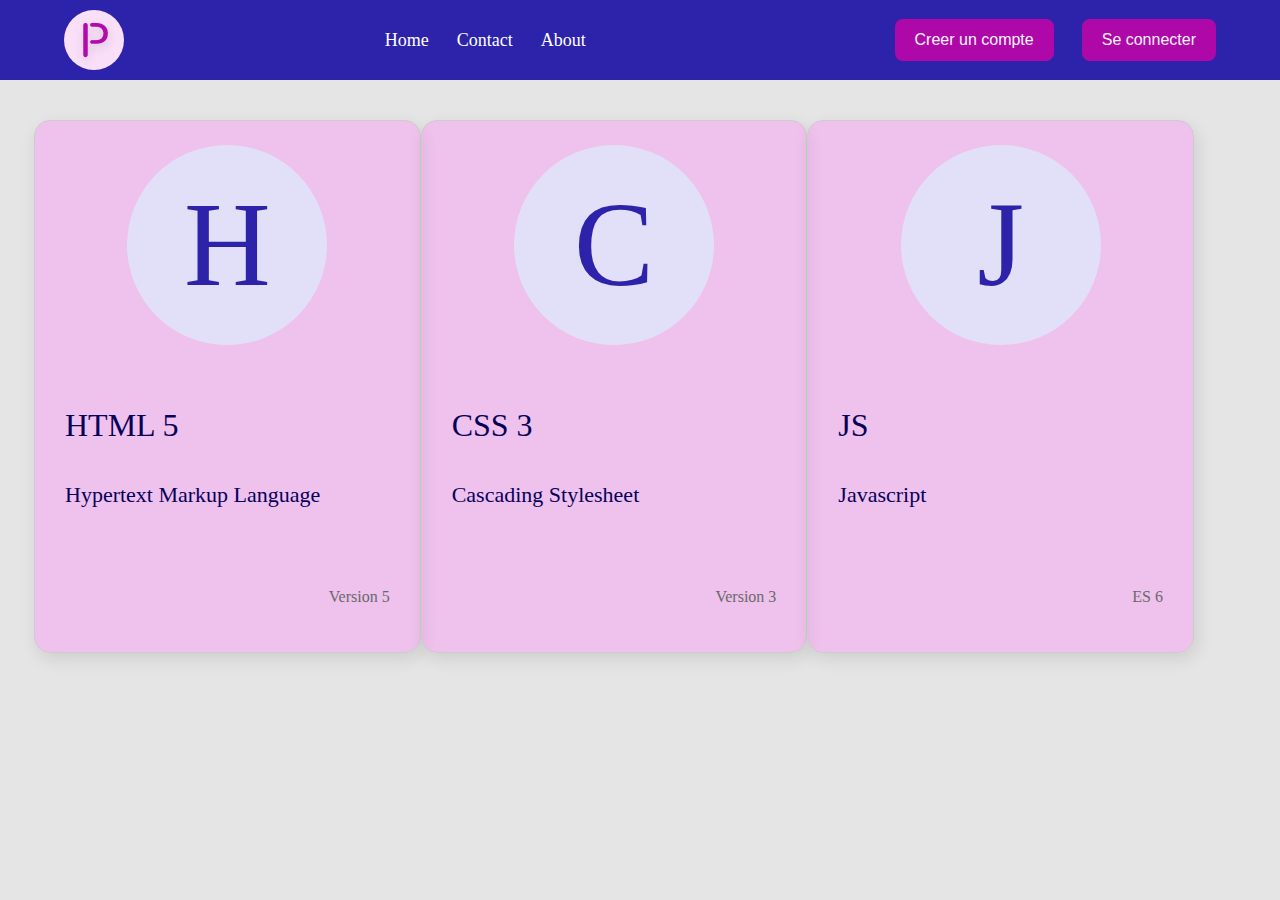
==== index.html @ 1e103182 "quelq commentaires et corrections" ====
<!DOCTYPE html>
<html>
<head>
	<title>Challenge 1 flexbox</title>
	<link rel="stylesheet" type="text/css" href="styles.css">
</head>
<body>
	<header class="header">
		<div class="container-1">
      <!-- pourquoi pas header-logo -->
			<div class="container-1-logo">
        <!-- pourquoi pas logo.png, on pourrait utiliser plutot l'extension .svg -->
        <img class="logo" src="images/Subtract.png"  alt="logo"> 
			</div>
      <!-- pourquoi pas header-links -->
			<div class="container-1-links" >
        <!-- pourquoi pas header-link -->
        <!-- mieux donner href="#" que le laisser vide -->
				<a class="link" href="">Home</a> <!-- donner une classe suplementaire active, et faire le css correspondant -->
				<a class="link" href="">Contact</a>
				<a class="link" href="">About</a>
			</div>
      <!-- pourquoi pas header-buttons -->
			<div class="container-1-buttons" >
				<button class="button">Creer un compte</button>
				<button class="button">Se connecter</button>
			</div>
		</div>
	</header>
  <!-- pourquoi pas cards, ou section-cards -->
	<section class="container-2">
		<div class="card">
			<div class="image">
        <!-- on n'a vrt pas besion de paragraph ici.  card-image??? -->
        <!-- <div class="card-image">H</div> -->
				<div class="card-image"><p class="initial">H</p></div>
			</div>
      <!-- on n'a pas besion de paragraph ici non plus -->
			<div class="card-title"><p class="title">HTML 5</p></div>
			<div class="card-name"><p class="name">Hypertext Markup Language</p></div>
			<div class="card-version"><p class="version">Version 5</p></div>
		</div>
		<div class="card">
			<div class="image">
				<div class="card-image"><p class="initial">C</p></div>
			</div>
			<div class="card-title"><p class="title">CSS 3</p></div>
			<div class="card-name"><p class="name">Cascading Stylesheet</p></div>
			<div class="card-version"><p class="version">Version 3</p></div>
		</div>
		<div class="card">
			<div class="image">
				<div class="card-image"><p class="initial">J</p></div>
			</div>
			<div class="card-title"><p class="title">JS</p></div>
			<div class="card-name"><p class="name">Javascript</p></div>
			<div class="card-version"><p class="version">ES 6</p></div>
		</div>
	</section>

</body>
</html>
---- styles.css ----
body{
  margin: 0;
  background: #e5e5e5;
}

.header{
  background: #2d23aa;
  padding: 10px 64px;
}

.container-1{
  display: flex;
  justify-content: space-between;
  align-items: center;
}
.container-1-logo{
  height: 60px;
  width: 60px;
  border-radius:50%;
  background: #f9dff8;
  align-items: center;
  
}
.logo{
  margin:10% 15%; /* Attention aux margins en pourcentage */
}

.link{
  color: white;
  text-decoration: none;
  margin-right: 24px;
  font-size: 18px;
  /* puisque hover change css, on peut ajouter ici en haut une transition */
  /* ex: */ transition: color 0.3s;
}
.link:hover{
  text-decoration: underline;
  color:#9d99d7 ;
}
.button{
  border-radius: 8px;
  background: #af08a9;
  color: #f9f7f7;
  padding: 12px 20px;
  font-size: 16px; /*18px c est trop grand*/
  margin-left: 24px;
  border: none;
}

.container-2{
  display: flex;
  justify-content: space-between;
  padding-left: 34px;
  padding-right: 86px;
}
.card{
  border: 1px #ccc solid;
  border-radius: 16px;
  background: rgba(255, 140, 250, 0.4);
  box-shadow: 3px 6px 17px rgba(0, 0, 0, 0.1); 
  padding-top: 24px;
  padding-right:30px ;
  padding-left: 30px;
  padding-bottom: 30px; /*il y a un padding-bottom par defaut qui ne part pas*/
  margin-top: 40px;
  flex-basis: 340px;
}
.image{
  display: flex;
  justify-content: center;
}
.card-image{
  display: flex;
  height:200px ;
  width:200px ;
  border-radius: 50%;
  background: #e2e0f9;
  justify-content:center;
  align-items: center;
  margin-bottom: 30px;
  
}
.initial{
  font-size: 120px;
  font-weight: 400;
  color: #2d23aa;
}
.card-title{
  /* a-t-on vraiment besoin de flex ici?, ca ne change rien */
  display: flex;
  justify-content: flex-start;
}
.title{
  font-size: 32px;
  color: #070058;
  margin-bottom: 16px;
  font-weight:400 ;
}
.card-name{
  /* a-t-on vraiment besoin de flex ici?, ca ne change rien */
  display: flex;
  justify-content: flex-start;
}
.name{
  font-size:22px ;
  font-weight: 400;
  color: #07005b;
  margin-bottom: 64px;
}
.card-version{
  display: flex;
  justify-content: flex-end;
  /* a-t-on vraiment besoin de flex ici? text-align: right fairait l'affaire */
}
.version{
  color: #696969;
}
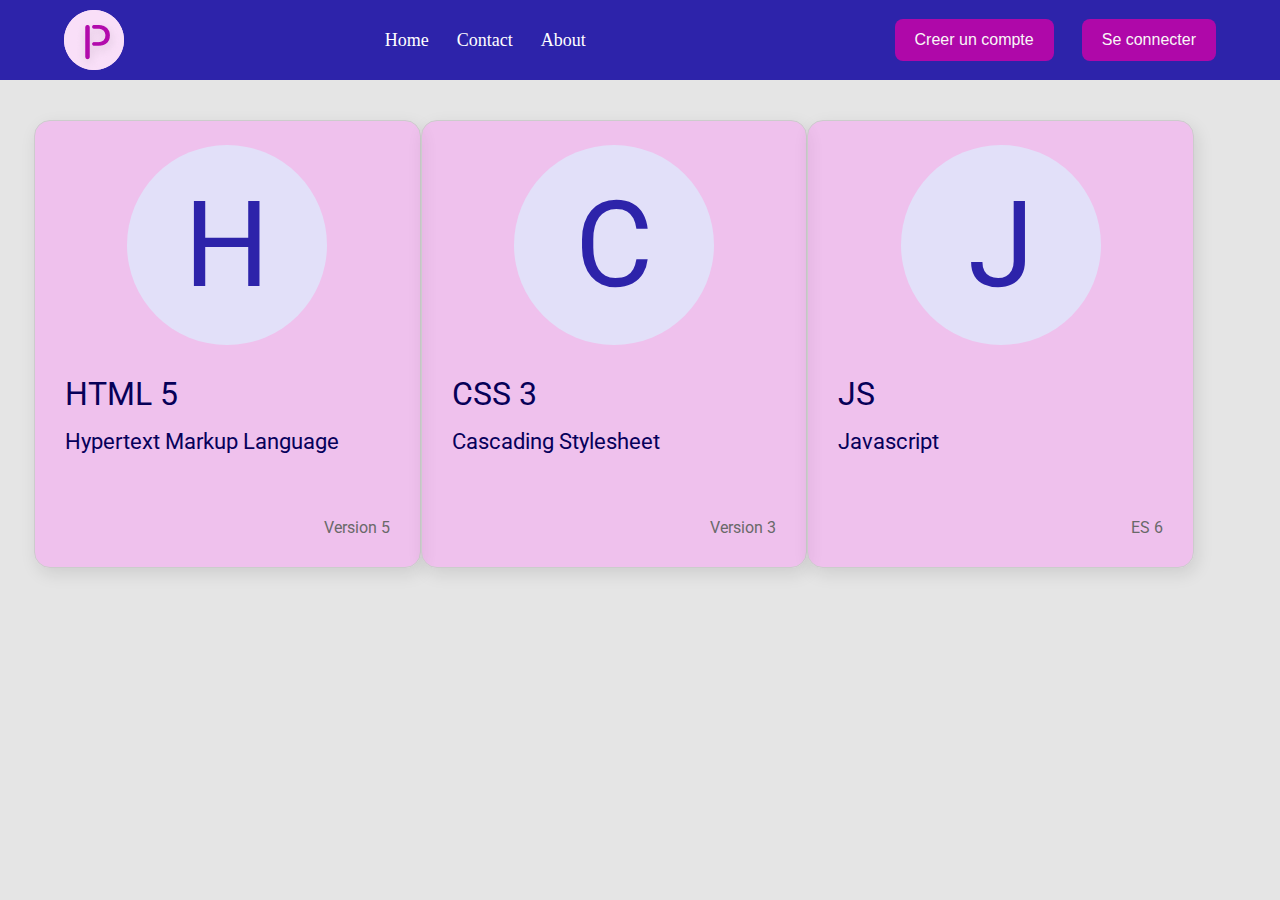
==== commit 3668f2ca: "exercice corrige" ====
--- a/index.html
+++ b/index.html
@@ -3,59 +3,52 @@
 <head>
 	<title>Challenge 1 flexbox</title>
 	<link rel="stylesheet" type="text/css" href="styles.css">
+	<link href="https://fonts.googleapis.com/css2?family=Roboto&display=swap" rel="stylesheet">
 </head>
 <body>
 	<header class="header">
 		<div class="container-1">
-      <!-- pourquoi pas header-logo -->
-			<div class="container-1-logo">
-        <!-- pourquoi pas logo.png, on pourrait utiliser plutot l'extension .svg -->
-        <img class="logo" src="images/Subtract.png"  alt="logo"> 
+			<div class="header-logo">
+        		<img class="logo" src="images/Logo.png"  alt="logo"> 
 			</div>
-      <!-- pourquoi pas header-links -->
-			<div class="container-1-links" >
-        <!-- pourquoi pas header-link -->
-        <!-- mieux donner href="#" que le laisser vide -->
-				<a class="link" href="">Home</a> <!-- donner une classe suplementaire active, et faire le css correspondant -->
-				<a class="link" href="">Contact</a>
-				<a class="link" href="">About</a>
+			<div class="header-links" >
+				<a class="header-link" href="#">Home</a> 
+				<a class="header-link" href="#">Contact</a>
+				<a class="header-link" href="#">About</a>
 			</div>
-      <!-- pourquoi pas header-buttons -->
-			<div class="container-1-buttons" >
+			<div class="header-buttons" >
 				<button class="button">Creer un compte</button>
 				<button class="button">Se connecter</button>
 			</div>
 		</div>
 	</header>
-  <!-- pourquoi pas cards, ou section-cards -->
-	<section class="container-2">
+  
+	<section class="section-cards">
 		<div class="card">
-			<div class="image">
-        <!-- on n'a vrt pas besion de paragraph ici.  card-image??? -->
-        <!-- <div class="card-image">H</div> -->
-				<div class="card-image"><p class="initial">H</p></div>
+			<div class="card-image">
+				<div class="image">H</div>
 			</div>
-      <!-- on n'a pas besion de paragraph ici non plus -->
-			<div class="card-title"><p class="title">HTML 5</p></div>
-			<div class="card-name"><p class="name">Hypertext Markup Language</p></div>
-			<div class="card-version"><p class="version">Version 5</p></div>
+			<div class="card-title">HTML 5</div>
+			<div class="card-name">Hypertext Markup Language</div>
+			<div class="card-version">Version 5</div>
 		</div>
 		<div class="card">
-			<div class="image">
-				<div class="card-image"><p class="initial">C</p></div>
+			<div class="card-image">
+				<div class="image">C</div>
 			</div>
-			<div class="card-title"><p class="title">CSS 3</p></div>
-			<div class="card-name"><p class="name">Cascading Stylesheet</p></div>
-			<div class="card-version"><p class="version">Version 3</p></div>
+			<div class="card-title">CSS 3</div>
+			<div class="card-name">Cascading Stylesheet</div>
+			<div class="card-version">Version 3</div>
 		</div>
 		<div class="card">
-			<div class="image">
-				<div class="card-image"><p class="initial">J</p></div>
+			<div class="card-image">
+				<div class="image">J</div>
 			</div>
-			<div class="card-title"><p class="title">JS</p></div>
-			<div class="card-name"><p class="name">Javascript</p></div>
-			<div class="card-version"><p class="version">ES 6</p></div>
+			<div class="card-title">JS</div>
+			<div class="card-name">Javascript</div>
+			<div class="card-version">ES 6</div>
 		</div>
+
 	</section>
 
 </body>
--- a/styles.css
+++ b/styles.css
@@ -14,41 +14,39 @@
   justify-content: space-between;
   align-items: center;
 }
-.container-1-logo{
+.header-logo{
   height: 60px;
   width: 60px;
   border-radius:50%;
   background: #f9dff8;
   align-items: center;
-  
 }
-.logo{
-  margin:10% 15%; /* Attention aux margins en pourcentage */
-}
-
-.link{
+.header-link{
   color: white;
   text-decoration: none;
   margin-right: 24px;
   font-size: 18px;
-  /* puisque hover change css, on peut ajouter ici en haut une transition */
-  /* ex: */ transition: color 0.3s;
+  transition: color 0.3s;
 }
-.link:hover{
+.header-link:hover{
   text-decoration: underline;
   color:#9d99d7 ;
+}
+.header-link:active{
+  text-decoration: underline;
+  color:yellow ;
 }
 .button{
   border-radius: 8px;
   background: #af08a9;
   color: #f9f7f7;
   padding: 12px 20px;
-  font-size: 16px; /*18px c est trop grand*/
+  font-size: 16px; 
   margin-left: 24px;
   border: none;
 }
 
-.container-2{
+.section-cards{
   display: flex;
   justify-content: space-between;
   padding-left: 34px;
@@ -62,15 +60,15 @@
   padding-top: 24px;
   padding-right:30px ;
   padding-left: 30px;
-  padding-bottom: 30px; /*il y a un padding-bottom par defaut qui ne part pas*/
+  padding-bottom: 30px; 
   margin-top: 40px;
   flex-basis: 340px;
 }
-.image{
+.card-image{
   display: flex;
   justify-content: center;
 }
-.card-image{
+.image{
   display: flex;
   height:200px ;
   width:200px ;
@@ -79,40 +77,27 @@
   justify-content:center;
   align-items: center;
   margin-bottom: 30px;
-  
-}
-.initial{
   font-size: 120px;
   font-weight: 400;
   color: #2d23aa;
+  font-family: 'Roboto', sans-serif;
 }
 .card-title{
-  /* a-t-on vraiment besoin de flex ici?, ca ne change rien */
-  display: flex;
-  justify-content: flex-start;
-}
-.title{
   font-size: 32px;
   color: #070058;
   margin-bottom: 16px;
   font-weight:400 ;
+  font-family: 'Roboto', sans-serif;
 }
 .card-name{
-  /* a-t-on vraiment besoin de flex ici?, ca ne change rien */
-  display: flex;
-  justify-content: flex-start;
-}
-.name{
   font-size:22px ;
   font-weight: 400;
   color: #07005b;
   margin-bottom: 64px;
+  font-family: 'Roboto', sans-serif;
 }
 .card-version{
-  display: flex;
-  justify-content: flex-end;
-  /* a-t-on vraiment besoin de flex ici? text-align: right fairait l'affaire */
+  text-align: right;
+  color: #696969;
+  font-family: 'Roboto', sans-serif;
 }
-.version{
-  color: #696969;
-}